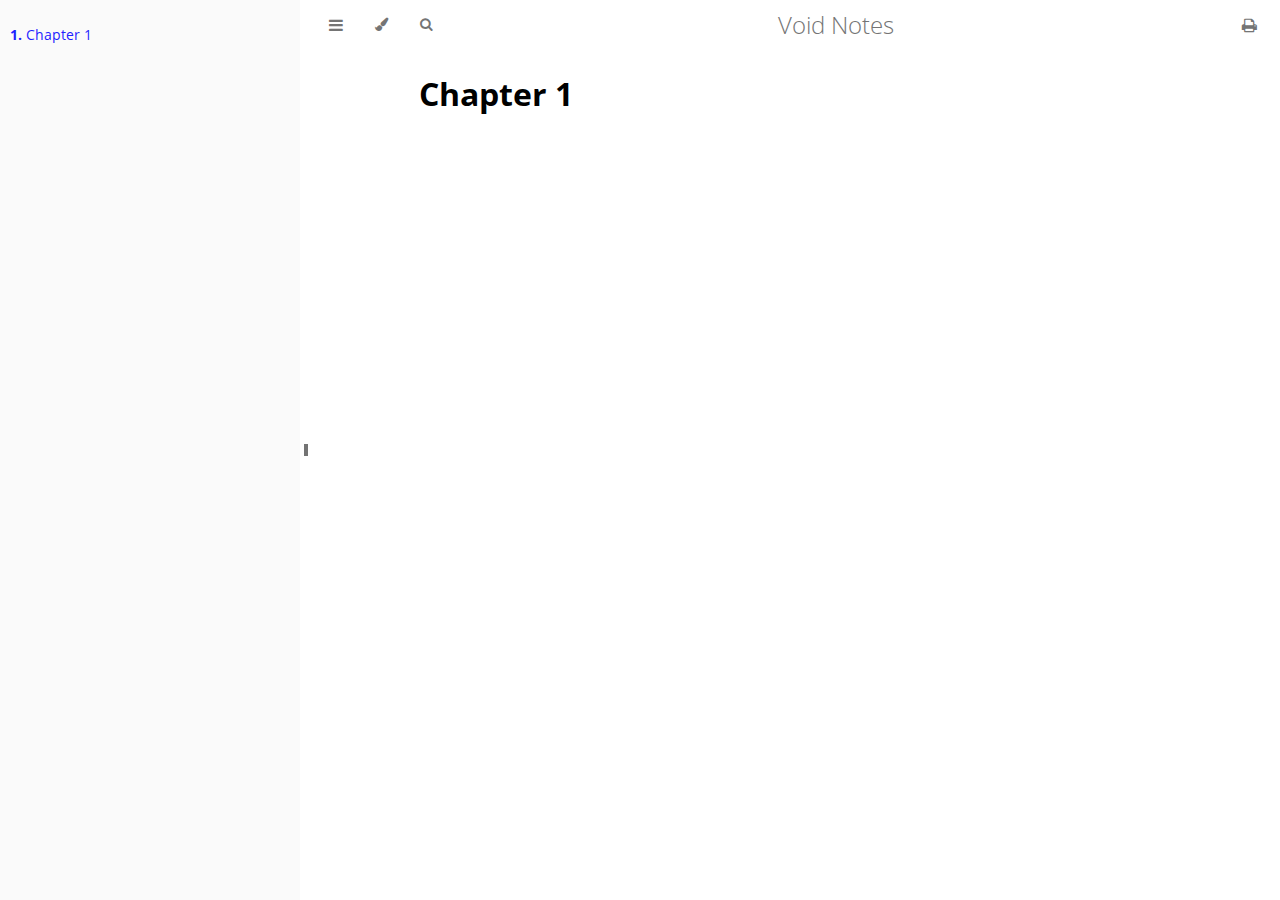
==== index.html @ 664effa6 "Deploying to gh-pages from @ voidpunk/notes@e7f5cf54bfcdfe027ddcad9583703aed7d7b9c8a 🚀" ====
<!DOCTYPE HTML>
<html lang="en" class="light sidebar-visible" dir="ltr">
    <head>
        <!-- Book generated using mdBook -->
        <meta charset="UTF-8">
        <title>Chapter 1 - Void Notes</title>


        <!-- Custom HTML head -->

        <meta name="description" content="">
        <meta name="viewport" content="width=device-width, initial-scale=1">
        <meta name="theme-color" content="#ffffff">

        <link rel="icon" href="favicon.svg">
        <link rel="shortcut icon" href="favicon.png">
        <link rel="stylesheet" href="css/variables.css">
        <link rel="stylesheet" href="css/general.css">
        <link rel="stylesheet" href="css/chrome.css">
        <link rel="stylesheet" href="css/print.css" media="print">

        <!-- Fonts -->
        <link rel="stylesheet" href="FontAwesome/css/font-awesome.css">
        <link rel="stylesheet" href="fonts/fonts.css">

        <!-- Highlight.js Stylesheets -->
        <link rel="stylesheet" id="highlight-css" href="highlight.css">
        <link rel="stylesheet" id="tomorrow-night-css" href="tomorrow-night.css">
        <link rel="stylesheet" id="ayu-highlight-css" href="ayu-highlight.css">

        <!-- Custom theme stylesheets -->


        <!-- Provide site root and default themes to javascript -->
        <script>
            const path_to_root = "";
            const default_light_theme = "light";
            const default_dark_theme = "navy";
        </script>
        <!-- Start loading toc.js asap -->
        <script src="toc.js"></script>
    </head>
    <body>
    <div id="body-container">
        <!-- Work around some values being stored in localStorage wrapped in quotes -->
        <script>
            try {
                let theme = localStorage.getItem('mdbook-theme');
                let sidebar = localStorage.getItem('mdbook-sidebar');

                if (theme.startsWith('"') && theme.endsWith('"')) {
                    localStorage.setItem('mdbook-theme', theme.slice(1, theme.length - 1));
                }

                if (sidebar.startsWith('"') && sidebar.endsWith('"')) {
                    localStorage.setItem('mdbook-sidebar', sidebar.slice(1, sidebar.length - 1));
                }
            } catch (e) { }
        </script>

        <!-- Set the theme before any content is loaded, prevents flash -->
        <script>
            const default_theme = window.matchMedia("(prefers-color-scheme: dark)").matches ? default_dark_theme : default_light_theme;
            let theme;
            try { theme = localStorage.getItem('mdbook-theme'); } catch(e) { }
            if (theme === null || theme === undefined) { theme = default_theme; }
            const html = document.documentElement;
            html.classList.remove('light')
            html.classList.add(theme);
            html.classList.add("js");
        </script>

        <input type="checkbox" id="sidebar-toggle-anchor" class="hidden">

        <!-- Hide / unhide sidebar before it is displayed -->
        <script>
            let sidebar = null;
            const sidebar_toggle = document.getElementById("sidebar-toggle-anchor");
            if (document.body.clientWidth >= 1080) {
                try { sidebar = localStorage.getItem('mdbook-sidebar'); } catch(e) { }
                sidebar = sidebar || 'visible';
            } else {
                sidebar = 'hidden';
            }
            sidebar_toggle.checked = sidebar === 'visible';
            html.classList.remove('sidebar-visible');
            html.classList.add("sidebar-" + sidebar);
        </script>

        <nav id="sidebar" class="sidebar" aria-label="Table of contents">
            <!-- populated by js -->
            <mdbook-sidebar-scrollbox class="sidebar-scrollbox"></mdbook-sidebar-scrollbox>
            <noscript>
                <iframe class="sidebar-iframe-outer" src="toc.html"></iframe>
            </noscript>
            <div id="sidebar-resize-handle" class="sidebar-resize-handle">
                <div class="sidebar-resize-indicator"></div>
            </div>
        </nav>

        <div id="page-wrapper" class="page-wrapper">

            <div class="page">
                <div id="menu-bar-hover-placeholder"></div>
                <div id="menu-bar" class="menu-bar sticky">
                    <div class="left-buttons">
                        <label id="sidebar-toggle" class="icon-button" for="sidebar-toggle-anchor" title="Toggle Table of Contents" aria-label="Toggle Table of Contents" aria-controls="sidebar">
                            <i class="fa fa-bars"></i>
                        </label>
                        <button id="theme-toggle" class="icon-button" type="button" title="Change theme" aria-label="Change theme" aria-haspopup="true" aria-expanded="false" aria-controls="theme-list">
                            <i class="fa fa-paint-brush"></i>
                        </button>
                        <ul id="theme-list" class="theme-popup" aria-label="Themes" role="menu">
                            <li role="none"><button role="menuitem" class="theme" id="default_theme">Auto</button></li>
                            <li role="none"><button role="menuitem" class="theme" id="light">Light</button></li>
                            <li role="none"><button role="menuitem" class="theme" id="rust">Rust</button></li>
                            <li role="none"><button role="menuitem" class="theme" id="coal">Coal</button></li>
                            <li role="none"><button role="menuitem" class="theme" id="navy">Navy</button></li>
                            <li role="none"><button role="menuitem" class="theme" id="ayu">Ayu</button></li>
                        </ul>
                        <button id="search-toggle" class="icon-button" type="button" title="Search. (Shortkey: s)" aria-label="Toggle Searchbar" aria-expanded="false" aria-keyshortcuts="S" aria-controls="searchbar">
                            <i class="fa fa-search"></i>
                        </button>
                    </div>

                    <h1 class="menu-title">Void Notes</h1>

                    <div class="right-buttons">
                        <a href="print.html" title="Print this book" aria-label="Print this book">
                            <i id="print-button" class="fa fa-print"></i>
                        </a>

                    </div>
                </div>

                <div id="search-wrapper" class="hidden">
                    <form id="searchbar-outer" class="searchbar-outer">
                        <input type="search" id="searchbar" name="searchbar" placeholder="Search this book ..." aria-controls="searchresults-outer" aria-describedby="searchresults-header">
                    </form>
                    <div id="searchresults-outer" class="searchresults-outer hidden">
                        <div id="searchresults-header" class="searchresults-header"></div>
                        <ul id="searchresults">
                        </ul>
                    </div>
                </div>

                <!-- Apply ARIA attributes after the sidebar and the sidebar toggle button are added to the DOM -->
                <script>
                    document.getElementById('sidebar-toggle').setAttribute('aria-expanded', sidebar === 'visible');
                    document.getElementById('sidebar').setAttribute('aria-hidden', sidebar !== 'visible');
                    Array.from(document.querySelectorAll('#sidebar a')).forEach(function(link) {
                        link.setAttribute('tabIndex', sidebar === 'visible' ? 0 : -1);
                    });
                </script>

                <div id="content" class="content">
                    <main>
                        <h1 id="chapter-1"><a class="header" href="#chapter-1">Chapter 1</a></h1>

                    </main>

                    <nav class="nav-wrapper" aria-label="Page navigation">
                        <!-- Mobile navigation buttons -->


                        <div style="clear: both"></div>
                    </nav>
                </div>
            </div>

            <nav class="nav-wide-wrapper" aria-label="Page navigation">

            </nav>

        </div>




        <script>
            window.playground_copyable = true;
        </script>


        <script src="elasticlunr.min.js"></script>
        <script src="mark.min.js"></script>
        <script src="searcher.js"></script>

        <script src="clipboard.min.js"></script>
        <script src="highlight.js"></script>
        <script src="book.js"></script>

        <!-- Custom JS scripts -->


    </div>
    </body>
</html>
---- css/variables.css ----
/* Globals */

:root {
    --sidebar-width: 300px;
    --sidebar-resize-indicator-width: 8px;
    --sidebar-resize-indicator-space: 2px;
    --page-padding: 15px;
    --content-max-width: 750px;
    --menu-bar-height: 50px;
    --mono-font: "Source Code Pro", Consolas, "Ubuntu Mono", Menlo, "DejaVu Sans Mono", monospace, monospace;
    --code-font-size: 0.875em; /* please adjust the ace font size accordingly in editor.js */
}

/* Themes */

.ayu {
    --bg: hsl(210, 25%, 8%);
    --fg: #c5c5c5;

    --sidebar-bg: #14191f;
    --sidebar-fg: #c8c9db;
    --sidebar-non-existant: #5c6773;
    --sidebar-active: #ffb454;
    --sidebar-spacer: #2d334f;

    --scrollbar: var(--sidebar-fg);

    --icons: #737480;
    --icons-hover: #b7b9cc;

    --links: #0096cf;

    --inline-code-color: #ffb454;

    --theme-popup-bg: #14191f;
    --theme-popup-border: #5c6773;
    --theme-hover: #191f26;

    --quote-bg: hsl(226, 15%, 17%);
    --quote-border: hsl(226, 15%, 22%);

    --warning-border: #ff8e00;

    --table-border-color: hsl(210, 25%, 13%);
    --table-header-bg: hsl(210, 25%, 28%);
    --table-alternate-bg: hsl(210, 25%, 11%);

    --searchbar-border-color: #848484;
    --searchbar-bg: #424242;
    --searchbar-fg: #fff;
    --searchbar-shadow-color: #d4c89f;
    --searchresults-header-fg: #666;
    --searchresults-border-color: #888;
    --searchresults-li-bg: #252932;
    --search-mark-bg: #e3b171;

    --color-scheme: dark;

    /* Same as `--icons` */
    --copy-button-filter: invert(45%) sepia(6%) saturate(621%) hue-rotate(198deg) brightness(99%) contrast(85%);
    /* Same as `--sidebar-active` */
    --copy-button-filter-hover: invert(68%) sepia(55%) saturate(531%) hue-rotate(341deg) brightness(104%) contrast(101%);

    --footnote-highlight: #2668a6;
}

.coal {
    --bg: hsl(200, 7%, 8%);
    --fg: #98a3ad;

    --sidebar-bg: #292c2f;
    --sidebar-fg: #a1adb8;
    --sidebar-non-existant: #505254;
    --sidebar-active: #3473ad;
    --sidebar-spacer: #393939;

    --scrollbar: var(--sidebar-fg);

    --icons: #43484d;
    --icons-hover: #b3c0cc;

    --links: #2b79a2;

    --inline-code-color: #c5c8c6;

    --theme-popup-bg: #141617;
    --theme-popup-border: #43484d;
    --theme-hover: #1f2124;

    --quote-bg: hsl(234, 21%, 18%);
    --quote-border: hsl(234, 21%, 23%);

    --warning-border: #ff8e00;

    --table-border-color: hsl(200, 7%, 13%);
    --table-header-bg: hsl(200, 7%, 28%);
    --table-alternate-bg: hsl(200, 7%, 11%);

    --searchbar-border-color: #aaa;
    --searchbar-bg: #b7b7b7;
    --searchbar-fg: #000;
    --searchbar-shadow-color: #aaa;
    --searchresults-header-fg: #666;
    --searchresults-border-color: #98a3ad;
    --searchresults-li-bg: #2b2b2f;
    --search-mark-bg: #355c7d;

    --color-scheme: dark;

    /* Same as `--icons` */
    --copy-button-filter: invert(26%) sepia(8%) saturate(575%) hue-rotate(169deg) brightness(87%) contrast(82%);
    /* Same as `--sidebar-active` */
    --copy-button-filter-hover: invert(36%) sepia(70%) saturate(503%) hue-rotate(167deg) brightness(98%) contrast(89%);

    --footnote-highlight: #4079ae;
}

.light, html:not(.js) {
    --bg: hsl(0, 0%, 100%);
    --fg: hsl(0, 0%, 0%);

    --sidebar-bg: #fafafa;
    --sidebar-fg: hsl(0, 0%, 0%);
    --sidebar-non-existant: #aaaaaa;
    --sidebar-active: #1f1fff;
    --sidebar-spacer: #f4f4f4;

    --scrollbar: #8F8F8F;

    --icons: #747474;
    --icons-hover: #000000;

    --links: #20609f;

    --inline-code-color: #301900;

    --theme-popup-bg: #fafafa;
    --theme-popup-border: #cccccc;
    --theme-hover: #e6e6e6;

    --quote-bg: hsl(197, 37%, 96%);
    --quote-border: hsl(197, 37%, 91%);

    --warning-border: #ff8e00;

    --table-border-color: hsl(0, 0%, 95%);
    --table-header-bg: hsl(0, 0%, 80%);
    --table-alternate-bg: hsl(0, 0%, 97%);

    --searchbar-border-color: #aaa;
    --searchbar-bg: #fafafa;
    --searchbar-fg: #000;
    --searchbar-shadow-color: #aaa;
    --searchresults-header-fg: #666;
    --searchresults-border-color: #888;
    --searchresults-li-bg: #e4f2fe;
    --search-mark-bg: #a2cff5;

    --color-scheme: light;

    /* Same as `--icons` */
    --copy-button-filter: invert(45.49%);
    /* Same as `--sidebar-active` */
    --copy-button-filter-hover: invert(14%) sepia(93%) saturate(4250%) hue-rotate(243deg) brightness(99%) contrast(130%);

    --footnote-highlight: #7e7eff;
}

.navy {
    --bg: hsl(226, 23%, 11%);
    --fg: #bcbdd0;

    --sidebar-bg: #282d3f;
    --sidebar-fg: #c8c9db;
    --sidebar-non-existant: #505274;
    --sidebar-active: #2b79a2;
    --sidebar-spacer: #2d334f;

    --scrollbar: var(--sidebar-fg);

    --icons: #737480;
    --icons-hover: #b7b9cc;

    --links: #2b79a2;

    --inline-code-color: #c5c8c6;

    --theme-popup-bg: #161923;
    --theme-popup-border: #737480;
    --theme-hover: #282e40;

    --quote-bg: hsl(226, 15%, 17%);
    --quote-border: hsl(226, 15%, 22%);

    --warning-border: #ff8e00;

    --table-border-color: hsl(226, 23%, 16%);
    --table-header-bg: hsl(226, 23%, 31%);
    --table-alternate-bg: hsl(226, 23%, 14%);

    --searchbar-border-color: #aaa;
    --searchbar-bg: #aeaec6;
    --searchbar-fg: #000;
    --searchbar-shadow-color: #aaa;
    --searchresults-header-fg: #5f5f71;
    --searchresults-border-color: #5c5c68;
    --searchresults-li-bg: #242430;
    --search-mark-bg: #a2cff5;

    --color-scheme: dark;

    /* Same as `--icons` */
    --copy-button-filter: invert(51%) sepia(10%) saturate(393%) hue-rotate(198deg) brightness(86%) contrast(87%);
    /* Same as `--sidebar-active` */
    --copy-button-filter-hover: invert(46%) sepia(20%) saturate(1537%) hue-rotate(156deg) brightness(85%) contrast(90%);

    --footnote-highlight: #4079ae;
}

.rust {
    --bg: hsl(60, 9%, 87%);
    --fg: #262625;

    --sidebar-bg: #3b2e2a;
    --sidebar-fg: #c8c9db;
    --sidebar-non-existant: #505254;
    --sidebar-active: #e69f67;
    --sidebar-spacer: #45373a;

    --scrollbar: var(--sidebar-fg);

    --icons: #737480;
    --icons-hover: #262625;

    --links: #2b79a2;

    --inline-code-color: #6e6b5e;

    --theme-popup-bg: #e1e1db;
    --theme-popup-border: #b38f6b;
    --theme-hover: #99908a;

    --quote-bg: hsl(60, 5%, 75%);
    --quote-border: hsl(60, 5%, 70%);

    --warning-border: #ff8e00;

    --table-border-color: hsl(60, 9%, 82%);
    --table-header-bg: #b3a497;
    --table-alternate-bg: hsl(60, 9%, 84%);

    --searchbar-border-color: #aaa;
    --searchbar-bg: #fafafa;
    --searchbar-fg: #000;
    --searchbar-shadow-color: #aaa;
    --searchresults-header-fg: #666;
    --searchresults-border-color: #888;
    --searchresults-li-bg: #dec2a2;
    --search-mark-bg: #e69f67;

    /* Same as `--icons` */
    --copy-button-filter: invert(51%) sepia(10%) saturate(393%) hue-rotate(198deg) brightness(86%) contrast(87%);
    /* Same as `--sidebar-active` */
    --copy-button-filter-hover: invert(77%) sepia(16%) saturate(1798%) hue-rotate(328deg) brightness(98%) contrast(83%);

    --footnote-highlight: #d3a17a;
}

@media (prefers-color-scheme: dark) {
    html:not(.js) {
        --bg: hsl(200, 7%, 8%);
        --fg: #98a3ad;

        --sidebar-bg: #292c2f;
        --sidebar-fg: #a1adb8;
        --sidebar-non-existant: #505254;
        --sidebar-active: #3473ad;
        --sidebar-spacer: #393939;

        --scrollbar: var(--sidebar-fg);

        --icons: #43484d;
        --icons-hover: #b3c0cc;

        --links: #2b79a2;

        --inline-code-color: #c5c8c6;

        --theme-popup-bg: #141617;
        --theme-popup-border: #43484d;
        --theme-hover: #1f2124;

        --quote-bg: hsl(234, 21%, 18%);
        --quote-border: hsl(234, 21%, 23%);

        --warning-border: #ff8e00;

        --table-border-color: hsl(200, 7%, 13%);
        --table-header-bg: hsl(200, 7%, 28%);
        --table-alternate-bg: hsl(200, 7%, 11%);

        --searchbar-border-color: #aaa;
        --searchbar-bg: #b7b7b7;
        --searchbar-fg: #000;
        --searchbar-shadow-color: #aaa;
        --searchresults-header-fg: #666;
        --searchresults-border-color: #98a3ad;
        --searchresults-li-bg: #2b2b2f;
        --search-mark-bg: #355c7d;

        --color-scheme: dark;

        /* Same as `--icons` */
        --copy-button-filter: invert(26%) sepia(8%) saturate(575%) hue-rotate(169deg) brightness(87%) contrast(82%);
        /* Same as `--sidebar-active` */
        --copy-button-filter-hover: invert(36%) sepia(70%) saturate(503%) hue-rotate(167deg) brightness(98%) contrast(89%);
    }
}
---- css/general.css ----
/* Base styles and content styles */

:root {
    /* Browser default font-size is 16px, this way 1 rem = 10px */
    font-size: 62.5%;
    color-scheme: var(--color-scheme);
}

html {
    font-family: "Open Sans", sans-serif;
    color: var(--fg);
    background-color: var(--bg);
    text-size-adjust: none;
    -webkit-text-size-adjust: none;
}

body {
    margin: 0;
    font-size: 1.6rem;
    overflow-x: hidden;
}

code {
    font-family: var(--mono-font) !important;
    font-size: var(--code-font-size);
    direction: ltr !important;
}

/* make long words/inline code not x overflow */
main {
    overflow-wrap: break-word;
}

/* make wide tables scroll if they overflow */
.table-wrapper {
    overflow-x: auto;
}

/* Don't change font size in headers. */
h1 code, h2 code, h3 code, h4 code, h5 code, h6 code {
    font-size: unset;
}

.left { float: left; }
.right { float: right; }
.boring { opacity: 0.6; }
.hide-boring .boring { display: none; }
.hidden { display: none !important; }

h2, h3 { margin-block-start: 2.5em; }
h4, h5 { margin-block-start: 2em; }

.header + .header h3,
.header + .header h4,
.header + .header h5 {
    margin-block-start: 1em;
}

h1:target::before,
h2:target::before,
h3:target::before,
h4:target::before,
h5:target::before,
h6:target::before {
    display: inline-block;
    content: "»";
    margin-inline-start: -30px;
    width: 30px;
}

/* This is broken on Safari as of version 14, but is fixed
   in Safari Technology Preview 117 which I think will be Safari 14.2.
   https://bugs.webkit.org/show_bug.cgi?id=218076
*/
:target {
    /* Safari does not support logical properties */
    scroll-margin-top: calc(var(--menu-bar-height) + 0.5em);
}

.page {
    outline: 0;
    padding: 0 var(--page-padding);
    margin-block-start: calc(0px - var(--menu-bar-height)); /* Compensate for the #menu-bar-hover-placeholder */
}
.page-wrapper {
    box-sizing: border-box;
    background-color: var(--bg);
}
.no-js .page-wrapper,
.js:not(.sidebar-resizing) .page-wrapper {
    transition: margin-left 0.3s ease, transform 0.3s ease; /* Animation: slide away */
}
[dir=rtl] .js:not(.sidebar-resizing) .page-wrapper {
    transition: margin-right 0.3s ease, transform 0.3s ease; /* Animation: slide away */
}

.content {
    overflow-y: auto;
    padding: 0 5px 50px 5px;
}
.content main {
    margin-inline-start: auto;
    margin-inline-end: auto;
    max-width: var(--content-max-width);
}
.content p { line-height: 1.45em; }
.content ol { line-height: 1.45em; }
.content ul { line-height: 1.45em; }
.content a { text-decoration: none; }
.content a:hover { text-decoration: underline; }
.content img, .content video { max-width: 100%; }
.content .header:link,
.content .header:visited {
    color: var(--fg);
}
.content .header:link,
.content .header:visited:hover {
    text-decoration: none;
}

table {
    margin: 0 auto;
    border-collapse: collapse;
}
table td {
    padding: 3px 20px;
    border: 1px var(--table-border-color) solid;
}
table thead {
    background: var(--table-header-bg);
}
table thead td {
    font-weight: 700;
    border: none;
}
table thead th {
    padding: 3px 20px;
}
table thead tr {
    border: 1px var(--table-header-bg) solid;
}
/* Alternate background colors for rows */
table tbody tr:nth-child(2n) {
    background: var(--table-alternate-bg);
}


blockquote {
    margin: 20px 0;
    padding: 0 20px;
    color: var(--fg);
    background-color: var(--quote-bg);
    border-block-start: .1em solid var(--quote-border);
    border-block-end: .1em solid var(--quote-border);
}

.warning {
    margin: 20px;
    padding: 0 20px;
    border-inline-start: 2px solid var(--warning-border);
}

.warning:before {
    position: absolute;
    width: 3rem;
    height: 3rem;
    margin-inline-start: calc(-1.5rem - 21px);
    content: "ⓘ";
    text-align: center;
    background-color: var(--bg);
    color: var(--warning-border);
    font-weight: bold;
    font-size: 2rem;
}

blockquote .warning:before {
    background-color: var(--quote-bg);
}

kbd {
    background-color: var(--table-border-color);
    border-radius: 4px;
    border: solid 1px var(--theme-popup-border);
    box-shadow: inset 0 -1px 0 var(--theme-hover);
    display: inline-block;
    font-size: var(--code-font-size);
    font-family: var(--mono-font);
    line-height: 10px;
    padding: 4px 5px;
    vertical-align: middle;
}

sup {
    /* Set the line-height for superscript and footnote references so that there
       isn't an awkward space appearing above lines that contain the footnote.

       See https://github.com/rust-lang/mdBook/pull/2443#discussion_r1813773583
       for an explanation.
    */
    line-height: 0;
}

.footnote-definition {
    font-size: 0.9em;
}
/* The default spacing for a list is a little too large. */
.footnote-definition ul,
.footnote-definition ol {
    padding-left: 20px;
}
.footnote-definition > li {
    /* Required to position the ::before target */
    position: relative;
}
.footnote-definition > li:target {
    scroll-margin-top: 50vh;
}
.footnote-reference:target {
    scroll-margin-top: 50vh;
}
/* Draws a border around the footnote (including the marker) when it is selected.
   TODO: If there are multiple linkbacks, highlight which one you just came
   from so you know which one to click.
*/
.footnote-definition > li:target::before {
    border: 2px solid var(--footnote-highlight);
    border-radius: 6px;
    position: absolute;
    top: -8px;
    right: -8px;
    bottom: -8px;
    left: -32px;
    pointer-events: none;
    content: "";
}
/* Pulses the footnote reference so you can quickly see where you left off reading.
   This could use some improvement.
*/
@media not (prefers-reduced-motion) {
    .footnote-reference:target  {
        animation: fn-highlight 0.8s;
        border-radius: 2px;
    }

    @keyframes fn-highlight {
        from {
            background-color: var(--footnote-highlight);
        }
    }
}

.tooltiptext {
    position: absolute;
    visibility: hidden;
    color: #fff;
    background-color: #333;
    transform: translateX(-50%); /* Center by moving tooltip 50% of its width left */
    left: -8px; /* Half of the width of the icon */
    top: -35px;
    font-size: 0.8em;
    text-align: center;
    border-radius: 6px;
    padding: 5px 8px;
    margin: 5px;
    z-index: 1000;
}
.tooltipped .tooltiptext {
    visibility: visible;
}

.chapter li.part-title {
    color: var(--sidebar-fg);
    margin: 5px 0px;
    font-weight: bold;
}

.result-no-output {
    font-style: italic;
}
---- css/chrome.css ----
/* CSS for UI elements (a.k.a. chrome) */

html {
    scrollbar-color: var(--scrollbar) var(--bg);
}
#searchresults a,
.content a:link,
a:visited,
a > .hljs {
    color: var(--links);
}

/*
    body-container is necessary because mobile browsers don't seem to like
    overflow-x on the body tag when there is a <meta name="viewport"> tag.
*/
#body-container {
    /*
        This is used when the sidebar pushes the body content off the side of
        the screen on small screens. Without it, dragging on mobile Safari
        will want to reposition the viewport in a weird way.
    */
    overflow-x: clip;
}

/* Menu Bar */

#menu-bar,
#menu-bar-hover-placeholder {
    z-index: 101;
    margin: auto calc(0px - var(--page-padding));
}
#menu-bar {
    position: relative;
    display: flex;
    flex-wrap: wrap;
    background-color: var(--bg);
    border-block-end-color: var(--bg);
    border-block-end-width: 1px;
    border-block-end-style: solid;
}
#menu-bar.sticky,
#menu-bar-hover-placeholder:hover + #menu-bar,
#menu-bar:hover,
html.sidebar-visible #menu-bar {
    position: -webkit-sticky;
    position: sticky;
    top: 0 !important;
}
#menu-bar-hover-placeholder {
    position: sticky;
    position: -webkit-sticky;
    top: 0;
    height: var(--menu-bar-height);
}
#menu-bar.bordered {
    border-block-end-color: var(--table-border-color);
}
#menu-bar i, #menu-bar .icon-button {
    position: relative;
    padding: 0 8px;
    z-index: 10;
    line-height: var(--menu-bar-height);
    cursor: pointer;
    transition: color 0.5s;
}
@media only screen and (max-width: 420px) {
    #menu-bar i, #menu-bar .icon-button {
        padding: 0 5px;
    }
}

.icon-button {
    border: none;
    background: none;
    padding: 0;
    color: inherit;
}
.icon-button i {
    margin: 0;
}

.right-buttons {
    margin: 0 15px;
}
.right-buttons a {
    text-decoration: none;
}

.left-buttons {
    display: flex;
    margin: 0 5px;
}
html:not(.js) .left-buttons button {
    display: none;
}

.menu-title {
    display: inline-block;
    font-weight: 200;
    font-size: 2.4rem;
    line-height: var(--menu-bar-height);
    text-align: center;
    margin: 0;
    flex: 1;
    white-space: nowrap;
    overflow: hidden;
    text-overflow: ellipsis;
}
.menu-title {
    cursor: pointer;
}

.menu-bar,
.menu-bar:visited,
.nav-chapters,
.nav-chapters:visited,
.mobile-nav-chapters,
.mobile-nav-chapters:visited,
.menu-bar .icon-button,
.menu-bar a i {
    color: var(--icons);
}

.menu-bar i:hover,
.menu-bar .icon-button:hover,
.nav-chapters:hover,
.mobile-nav-chapters i:hover {
    color: var(--icons-hover);
}

/* Nav Icons */

.nav-chapters {
    font-size: 2.5em;
    text-align: center;
    text-decoration: none;

    position: fixed;
    top: 0;
    bottom: 0;
    margin: 0;
    max-width: 150px;
    min-width: 90px;

    display: flex;
    justify-content: center;
    align-content: center;
    flex-direction: column;

    transition: color 0.5s, background-color 0.5s;
}

.nav-chapters:hover {
    text-decoration: none;
    background-color: var(--theme-hover);
    transition: background-color 0.15s, color 0.15s;
}

.nav-wrapper {
    margin-block-start: 50px;
    display: none;
}

.mobile-nav-chapters {
    font-size: 2.5em;
    text-align: center;
    text-decoration: none;
    width: 90px;
    border-radius: 5px;
    background-color: var(--sidebar-bg);
}

/* Only Firefox supports flow-relative values */
.previous { float: left; }
[dir=rtl] .previous { float: right; }

/* Only Firefox supports flow-relative values */
.next {
    float: right;
    right: var(--page-padding);
}
[dir=rtl] .next {
    float: left;
    right: unset;
    left: var(--page-padding);
}

/* Use the correct buttons for RTL layouts*/
[dir=rtl] .previous i.fa-angle-left:before {content:"\f105";}
[dir=rtl] .next i.fa-angle-right:before { content:"\f104"; }

@media only screen and (max-width: 1080px) {
    .nav-wide-wrapper { display: none; }
    .nav-wrapper { display: block; }
}

/* sidebar-visible */
@media only screen and (max-width: 1380px) {
    #sidebar-toggle-anchor:checked ~ .page-wrapper .nav-wide-wrapper { display: none; }
    #sidebar-toggle-anchor:checked ~ .page-wrapper .nav-wrapper { display: block; }
}

/* Inline code */

:not(pre) > .hljs {
    display: inline;
    padding: 0.1em 0.3em;
    border-radius: 3px;
}

:not(pre):not(a) > .hljs {
    color: var(--inline-code-color);
    overflow-x: initial;
}

a:hover > .hljs {
    text-decoration: underline;
}

pre {
    position: relative;
}
pre > .buttons {
    position: absolute;
    z-index: 100;
    right: 0px;
    top: 2px;
    margin: 0px;
    padding: 2px 0px;

    color: var(--sidebar-fg);
    cursor: pointer;
    visibility: hidden;
    opacity: 0;
    transition: visibility 0.1s linear, opacity 0.1s linear;
}
pre:hover > .buttons {
    visibility: visible;
    opacity: 1
}
pre > .buttons :hover {
    color: var(--sidebar-active);
    border-color: var(--icons-hover);
    background-color: var(--theme-hover);
}
pre > .buttons i {
    margin-inline-start: 8px;
}
pre > .buttons button {
    cursor: inherit;
    margin: 0px 5px;
    padding: 4px 4px 3px 5px;
    font-size: 23px;

    border-style: solid;
    border-width: 1px;
    border-radius: 4px;
    border-color: var(--icons);
    background-color: var(--theme-popup-bg);
    transition: 100ms;
    transition-property: color,border-color,background-color;
    color: var(--icons);
}

pre > .buttons button.clip-button {
    padding: 2px 4px 0px 6px;
}
pre > .buttons button.clip-button::before {
    /* clipboard image from octicons (https://github.com/primer/octicons/tree/v2.0.0) MIT license
     */
    content: url('data:image/svg+xml,<svg width="21" height="20" viewBox="0 0 24 25" \
xmlns="http://www.w3.org/2000/svg" aria-label="Copy to clipboard">\
<path d="M18 20h2v3c0 1-1 2-2 2H2c-.998 0-2-1-2-2V5c0-.911.755-1.667 1.667-1.667h5A3.323 3.323 0 \
0110 0a3.323 3.323 0 013.333 3.333h5C19.245 3.333 20 4.09 20 5v8.333h-2V9H2v14h16v-3zM3 \
7h14c0-.911-.793-1.667-1.75-1.667H13.5c-.957 0-1.75-.755-1.75-1.666C11.75 2.755 10.957 2 10 \
2s-1.75.755-1.75 1.667c0 .911-.793 1.666-1.75 1.666H4.75C3.793 5.333 3 6.09 3 7z"/>\
<path d="M4 19h6v2H4zM12 11H4v2h8zM4 17h4v-2H4zM15 15v-3l-4.5 4.5L15 21v-3l8.027-.032L23 15z"/>\
</svg>');
    filter: var(--copy-button-filter);
}
pre > .buttons button.clip-button:hover::before {
    filter: var(--copy-button-filter-hover);
}

@media (pointer: coarse) {
    pre > .buttons button {
        /* On mobile, make it easier to tap buttons. */
        padding: 0.3rem 1rem;
    }

    .sidebar-resize-indicator {
        /* Hide resize indicator on devices with limited accuracy */
        display: none;
    }
}
pre > code {
    display: block;
    padding: 1rem;
}

/* FIXME: ACE editors overlap their buttons because ACE does absolute
   positioning within the code block which breaks padding. The only solution I
   can think of is to move the padding to the outer pre tag (or insert a div
   wrapper), but that would require fixing a whole bunch of CSS rules.
*/
.hljs.ace_editor {
  padding: 0rem 0rem;
}

pre > .result {
    margin-block-start: 10px;
}

/* Search */

#searchresults a {
    text-decoration: none;
}

mark {
    border-radius: 2px;
    padding-block-start: 0;
    padding-block-end: 1px;
    padding-inline-start: 3px;
    padding-inline-end: 3px;
    margin-block-start: 0;
    margin-block-end: -1px;
    margin-inline-start: -3px;
    margin-inline-end: -3px;
    background-color: var(--search-mark-bg);
    transition: background-color 300ms linear;
    cursor: pointer;
}

mark.fade-out {
    background-color: rgba(0,0,0,0) !important;
    cursor: auto;
}

.searchbar-outer {
    margin-inline-start: auto;
    margin-inline-end: auto;
    max-width: var(--content-max-width);
}

#searchbar {
    width: 100%;
    margin-block-start: 5px;
    margin-block-end: 0;
    margin-inline-start: auto;
    margin-inline-end: auto;
    padding: 10px 16px;
    transition: box-shadow 300ms ease-in-out;
    border: 1px solid var(--searchbar-border-color);
    border-radius: 3px;
    background-color: var(--searchbar-bg);
    color: var(--searchbar-fg);
}
#searchbar:focus,
#searchbar.active {
    box-shadow: 0 0 3px var(--searchbar-shadow-color);
}

.searchresults-header {
    font-weight: bold;
    font-size: 1em;
    padding-block-start: 18px;
    padding-block-end: 0;
    padding-inline-start: 5px;
    padding-inline-end: 0;
    color: var(--searchresults-header-fg);
}

.searchresults-outer {
    margin-inline-start: auto;
    margin-inline-end: auto;
    max-width: var(--content-max-width);
    border-block-end: 1px dashed var(--searchresults-border-color);
}

ul#searchresults {
    list-style: none;
    padding-inline-start: 20px;
}
ul#searchresults li {
    margin: 10px 0px;
    padding: 2px;
    border-radius: 2px;
}
ul#searchresults li.focus {
    background-color: var(--searchresults-li-bg);
}
ul#searchresults span.teaser {
    display: block;
    clear: both;
    margin-block-start: 5px;
    margin-block-end: 0;
    margin-inline-start: 20px;
    margin-inline-end: 0;
    font-size: 0.8em;
}
ul#searchresults span.teaser em {
    font-weight: bold;
    font-style: normal;
}

/* Sidebar */

.sidebar {
    position: fixed;
    left: 0;
    top: 0;
    bottom: 0;
    width: var(--sidebar-width);
    font-size: 0.875em;
    box-sizing: border-box;
    -webkit-overflow-scrolling: touch;
    overscroll-behavior-y: contain;
    background-color: var(--sidebar-bg);
    color: var(--sidebar-fg);
}
.sidebar-iframe-inner {
    --padding: 10px;

    background-color: var(--sidebar-bg);
    padding: var(--padding);
    margin: 0;
    font-size: 1.4rem;
    color: var(--sidebar-fg);
    min-height: calc(100vh - var(--padding) * 2);
}
.sidebar-iframe-outer {
    border: none;
    height: 100%;
    position: absolute;
    top: 0;
    bottom: 0;
    left: 0;
    right: 0;
}
[dir=rtl] .sidebar { left: unset; right: 0; }
.sidebar-resizing {
    -moz-user-select: none;
    -webkit-user-select: none;
    -ms-user-select: none;
    user-select: none;
}
html:not(.sidebar-resizing) .sidebar {
    transition: transform 0.3s; /* Animation: slide away */
}
.sidebar code {
    line-height: 2em;
}
.sidebar .sidebar-scrollbox {
    overflow-y: auto;
    position: absolute;
    top: 0;
    bottom: 0;
    left: 0;
    right: 0;
    padding: 10px 10px;
}
.sidebar .sidebar-resize-handle {
    position: absolute;
    cursor: col-resize;
    width: 0;
    right: calc(var(--sidebar-resize-indicator-width) * -1);
    top: 0;
    bottom: 0;
    display: flex;
    align-items: center;
}

.sidebar-resize-handle .sidebar-resize-indicator {
    width: 100%;
    height: 12px;
    background-color: var(--icons);
    margin-inline-start: var(--sidebar-resize-indicator-space);
}

[dir=rtl] .sidebar .sidebar-resize-handle {
    left: calc(var(--sidebar-resize-indicator-width) * -1);
    right: unset;
}
.js .sidebar .sidebar-resize-handle {
    cursor: col-resize;
    width: calc(var(--sidebar-resize-indicator-width) - var(--sidebar-resize-indicator-space));
}
/* sidebar-hidden */
#sidebar-toggle-anchor:not(:checked) ~ .sidebar {
    transform: translateX(calc(0px - var(--sidebar-width) - var(--sidebar-resize-indicator-width)));
    z-index: -1;
}
[dir=rtl] #sidebar-toggle-anchor:not(:checked) ~ .sidebar {
    transform: translateX(calc(var(--sidebar-width) + var(--sidebar-resize-indicator-width)));
}
.sidebar::-webkit-scrollbar {
    background: var(--sidebar-bg);
}
.sidebar::-webkit-scrollbar-thumb {
    background: var(--scrollbar);
}

/* sidebar-visible */
#sidebar-toggle-anchor:checked ~ .page-wrapper {
    transform: translateX(calc(var(--sidebar-width) + var(--sidebar-resize-indicator-width)));
}
[dir=rtl] #sidebar-toggle-anchor:checked ~ .page-wrapper {
    transform: translateX(calc(0px - var(--sidebar-width) - var(--sidebar-resize-indicator-width)));
}
@media only screen and (min-width: 620px) {
    #sidebar-toggle-anchor:checked ~ .page-wrapper {
        transform: none;
        margin-inline-start: calc(var(--sidebar-width) + var(--sidebar-resize-indicator-width));
    }
    [dir=rtl] #sidebar-toggle-anchor:checked ~ .page-wrapper {
        transform: none;
    }
}

.chapter {
    list-style: none outside none;
    padding-inline-start: 0;
    line-height: 2.2em;
}

.chapter ol {
    width: 100%;
}

.chapter li {
    display: flex;
    color: var(--sidebar-non-existant);
}
.chapter li a {
    display: block;
    padding: 0;
    text-decoration: none;
    color: var(--sidebar-fg);
}

.chapter li a:hover {
    color: var(--sidebar-active);
}

.chapter li a.active {
    color: var(--sidebar-active);
}

.chapter li > a.toggle {
    cursor: pointer;
    display: block;
    margin-inline-start: auto;
    padding: 0 10px;
    user-select: none;
    opacity: 0.68;
}

.chapter li > a.toggle div {
    transition: transform 0.5s;
}

/* collapse the section */
.chapter li:not(.expanded) + li > ol {
    display: none;
}

.chapter li.chapter-item {
    line-height: 1.5em;
    margin-block-start: 0.6em;
}

.chapter li.expanded > a.toggle div {
    transform: rotate(90deg);
}

.spacer {
    width: 100%;
    height: 3px;
    margin: 5px 0px;
}
.chapter .spacer {
    background-color: var(--sidebar-spacer);
}

@media (-moz-touch-enabled: 1), (pointer: coarse) {
    .chapter li a { padding: 5px 0; }
    .spacer { margin: 10px 0; }
}

.section {
    list-style: none outside none;
    padding-inline-start: 20px;
    line-height: 1.9em;
}

/* Theme Menu Popup */

.theme-popup {
    position: absolute;
    left: 10px;
    top: var(--menu-bar-height);
    z-index: 1000;
    border-radius: 4px;
    font-size: 0.7em;
    color: var(--fg);
    background: var(--theme-popup-bg);
    border: 1px solid var(--theme-popup-border);
    margin: 0;
    padding: 0;
    list-style: none;
    display: none;
    /* Don't let the children's background extend past the rounded corners. */
    overflow: hidden;
}
[dir=rtl] .theme-popup { left: unset;  right: 10px; }
.theme-popup .default {
    color: var(--icons);
}
.theme-popup .theme {
    width: 100%;
    border: 0;
    margin: 0;
    padding: 2px 20px;
    line-height: 25px;
    white-space: nowrap;
    text-align: start;
    cursor: pointer;
    color: inherit;
    background: inherit;
    font-size: inherit;
}
.theme-popup .theme:hover {
    background-color: var(--theme-hover);
}

.theme-selected::before {
    display: inline-block;
    content: "✓";
    margin-inline-start: -14px;
    width: 14px;
}
---- css/print.css ----
#sidebar,
#menu-bar,
.nav-chapters,
.mobile-nav-chapters {
    display: none;
}

#page-wrapper.page-wrapper {
    transform: none !important;
    margin-inline-start: 0px;
    overflow-y: initial;
}

#content {
    max-width: none;
    margin: 0;
    padding: 0;
}

.page {
    overflow-y: initial;
}

code {
    direction: ltr !important;
}

pre > .buttons {
    z-index: 2;
}

a, a:visited, a:active, a:hover {
    color: #4183c4;
    text-decoration: none;
}

h1, h2, h3, h4, h5, h6 {
    page-break-inside: avoid;
    page-break-after: avoid;
}

pre, code {
    page-break-inside: avoid;
    white-space: pre-wrap;
}

.fa {
    display: none !important;
}
---- fonts/fonts.css ----
/* Open Sans is licensed under the Apache License, Version 2.0. See http://www.apache.org/licenses/LICENSE-2.0 */
/* Source Code Pro is under the Open Font License. See https://scripts.sil.org/cms/scripts/page.php?site_id=nrsi&id=OFL */

/* open-sans-300 - latin_vietnamese_latin-ext_greek-ext_greek_cyrillic-ext_cyrillic */
@font-face {
  font-family: 'Open Sans';
  font-style: normal;
  font-weight: 300;
  src: local('Open Sans Light'), local('OpenSans-Light'),
       url('../fonts/open-sans-v17-all-charsets-300.woff2') format('woff2');
}

/* open-sans-300italic - latin_vietnamese_latin-ext_greek-ext_greek_cyrillic-ext_cyrillic */
@font-face {
  font-family: 'Open Sans';
  font-style: italic;
  font-weight: 300;
  src: local('Open Sans Light Italic'), local('OpenSans-LightItalic'),
       url('../fonts/open-sans-v17-all-charsets-300italic.woff2') format('woff2');
}

/* open-sans-regular - latin_vietnamese_latin-ext_greek-ext_greek_cyrillic-ext_cyrillic */
@font-face {
  font-family: 'Open Sans';
  font-style: normal;
  font-weight: 400;
  src: local('Open Sans Regular'), local('OpenSans-Regular'),
       url('../fonts/open-sans-v17-all-charsets-regular.woff2') format('woff2');
}

/* open-sans-italic - latin_vietnamese_latin-ext_greek-ext_greek_cyrillic-ext_cyrillic */
@font-face {
  font-family: 'Open Sans';
  font-style: italic;
  font-weight: 400;
  src: local('Open Sans Italic'), local('OpenSans-Italic'),
       url('../fonts/open-sans-v17-all-charsets-italic.woff2') format('woff2');
}

/* open-sans-600 - latin_vietnamese_latin-ext_greek-ext_greek_cyrillic-ext_cyrillic */
@font-face {
  font-family: 'Open Sans';
  font-style: normal;
  font-weight: 600;
  src: local('Open Sans SemiBold'), local('OpenSans-SemiBold'),
       url('../fonts/open-sans-v17-all-charsets-600.woff2') format('woff2');
}

/* open-sans-600italic - latin_vietnamese_latin-ext_greek-ext_greek_cyrillic-ext_cyrillic */
@font-face {
  font-family: 'Open Sans';
  font-style: italic;
  font-weight: 600;
  src: local('Open Sans SemiBold Italic'), local('OpenSans-SemiBoldItalic'),
       url('../fonts/open-sans-v17-all-charsets-600italic.woff2') format('woff2');
}

/* open-sans-700 - latin_vietnamese_latin-ext_greek-ext_greek_cyrillic-ext_cyrillic */
@font-face {
  font-family: 'Open Sans';
  font-style: normal;
  font-weight: 700;
  src: local('Open Sans Bold'), local('OpenSans-Bold'),
       url('../fonts/open-sans-v17-all-charsets-700.woff2') format('woff2');
}

/* open-sans-700italic - latin_vietnamese_latin-ext_greek-ext_greek_cyrillic-ext_cyrillic */
@font-face {
  font-family: 'Open Sans';
  font-style: italic;
  font-weight: 700;
  src: local('Open Sans Bold Italic'), local('OpenSans-BoldItalic'),
       url('../fonts/open-sans-v17-all-charsets-700italic.woff2') format('woff2');
}

/* open-sans-800 - latin_vietnamese_latin-ext_greek-ext_greek_cyrillic-ext_cyrillic */
@font-face {
  font-family: 'Open Sans';
  font-style: normal;
  font-weight: 800;
  src: local('Open Sans ExtraBold'), local('OpenSans-ExtraBold'),
       url('../fonts/open-sans-v17-all-charsets-800.woff2') format('woff2');
}

/* open-sans-800italic - latin_vietnamese_latin-ext_greek-ext_greek_cyrillic-ext_cyrillic */
@font-face {
  font-family: 'Open Sans';
  font-style: italic;
  font-weight: 800;
  src: local('Open Sans ExtraBold Italic'), local('OpenSans-ExtraBoldItalic'),
       url('../fonts/open-sans-v17-all-charsets-800italic.woff2') format('woff2');
}

/* source-code-pro-500 - latin_vietnamese_latin-ext_greek_cyrillic-ext_cyrillic */
@font-face {
  font-family: 'Source Code Pro';
  font-style: normal;
  font-weight: 500;
  src: url('../fonts/source-code-pro-v11-all-charsets-500.woff2') format('woff2');
}
---- highlight.css ----
/*
 * An increased contrast highlighting scheme loosely based on the
 * "Base16 Atelier Dune Light" theme by Bram de Haan
 * (http://atelierbram.github.io/syntax-highlighting/atelier-schemes/dune)
 * Original Base16 color scheme by Chris Kempson
 * (https://github.com/chriskempson/base16)
 */

/* Comment */
.hljs-comment,
.hljs-quote {
  color: #575757;
}

/* Red */
.hljs-variable,
.hljs-template-variable,
.hljs-attribute,
.hljs-attr,
.hljs-tag,
.hljs-name,
.hljs-regexp,
.hljs-link,
.hljs-name,
.hljs-selector-id,
.hljs-selector-class {
  color: #d70025;
}

/* Orange */
.hljs-number,
.hljs-meta,
.hljs-built_in,
.hljs-builtin-name,
.hljs-literal,
.hljs-type,
.hljs-params {
  color: #b21e00;
}

/* Green */
.hljs-string,
.hljs-symbol,
.hljs-bullet {
  color: #008200;
}

/* Blue */
.hljs-title,
.hljs-section {
  color: #0030f2;
}

/* Purple */
.hljs-keyword,
.hljs-selector-tag {
  color: #9d00ec;
}

.hljs {
  display: block;
  overflow-x: auto;
  background: #f6f7f6;
  color: #000;
}

.hljs-emphasis {
  font-style: italic;
}

.hljs-strong {
  font-weight: bold;
}

.hljs-addition {
  color: #22863a;
  background-color: #f0fff4;
}

.hljs-deletion {
  color: #b31d28;
  background-color: #ffeef0;
}
---- tomorrow-night.css ----
/* Tomorrow Night Theme */
/* https://github.com/jmblog/color-themes-for-highlightjs */
/* Original theme - https://github.com/chriskempson/tomorrow-theme */
/* https://github.com/jmblog/color-themes-for-highlightjs */

/* Tomorrow Comment */
.hljs-comment {
  color: #969896;
}

/* Tomorrow Red */
.hljs-variable,
.hljs-attribute,
.hljs-attr,
.hljs-tag,
.hljs-regexp,
.ruby .hljs-constant,
.xml .hljs-tag .hljs-title,
.xml .hljs-pi,
.xml .hljs-doctype,
.html .hljs-doctype,
.css .hljs-id,
.css .hljs-class,
.css .hljs-pseudo {
  color: #cc6666;
}

/* Tomorrow Orange */
.hljs-number,
.hljs-preprocessor,
.hljs-pragma,
.hljs-built_in,
.hljs-literal,
.hljs-params,
.hljs-constant {
  color: #de935f;
}

/* Tomorrow Yellow */
.ruby .hljs-class .hljs-title,
.css .hljs-rule .hljs-attribute {
  color: #f0c674;
}

/* Tomorrow Green */
.hljs-string,
.hljs-value,
.hljs-inheritance,
.hljs-header,
.hljs-name,
.ruby .hljs-symbol,
.xml .hljs-cdata {
  color: #b5bd68;
}

/* Tomorrow Aqua */
.hljs-title,
.hljs-section,
.css .hljs-hexcolor {
  color: #8abeb7;
}

/* Tomorrow Blue */
.hljs-function,
.python .hljs-decorator,
.python .hljs-title,
.ruby .hljs-function .hljs-title,
.ruby .hljs-title .hljs-keyword,
.perl .hljs-sub,
.javascript .hljs-title,
.coffeescript .hljs-title {
  color: #81a2be;
}

/* Tomorrow Purple */
.hljs-keyword,
.javascript .hljs-function {
  color: #b294bb;
}

.hljs {
  display: block;
  overflow-x: auto;
  background: #1d1f21;
  color: #c5c8c6;
}

.coffeescript .javascript,
.javascript .xml,
.tex .hljs-formula,
.xml .javascript,
.xml .vbscript,
.xml .css,
.xml .hljs-cdata {
  opacity: 0.5;
}

.hljs-addition {
  color: #718c00;
}

.hljs-deletion {
  color: #c82829;
}
---- ayu-highlight.css ----
/*
Based off of the Ayu theme
Original by Dempfi (https://github.com/dempfi/ayu)
*/

.hljs {
  display: block;
  overflow-x: auto;
  background: #191f26;
  color: #e6e1cf;
}

.hljs-comment,
.hljs-quote {
  color: #5c6773;
  font-style: italic;
}

.hljs-variable,
.hljs-template-variable,
.hljs-attribute,
.hljs-attr,
.hljs-regexp,
.hljs-link,
.hljs-selector-id,
.hljs-selector-class {
  color: #ff7733;
}

.hljs-number,
.hljs-meta,
.hljs-builtin-name,
.hljs-literal,
.hljs-type,
.hljs-params {
  color: #ffee99;
}

.hljs-string,
.hljs-bullet {
  color: #b8cc52;
}

.hljs-title,
.hljs-built_in,
.hljs-section {
  color: #ffb454;
}

.hljs-keyword,
.hljs-selector-tag,
.hljs-symbol {
  color: #ff7733;
}

.hljs-name {
    color: #36a3d9;
}

.hljs-tag {
    color: #00568d;
}

.hljs-emphasis {
  font-style: italic;
}

.hljs-strong {
  font-weight: bold;
}

.hljs-addition {
  color: #91b362;
}

.hljs-deletion {
  color: #d96c75;
}
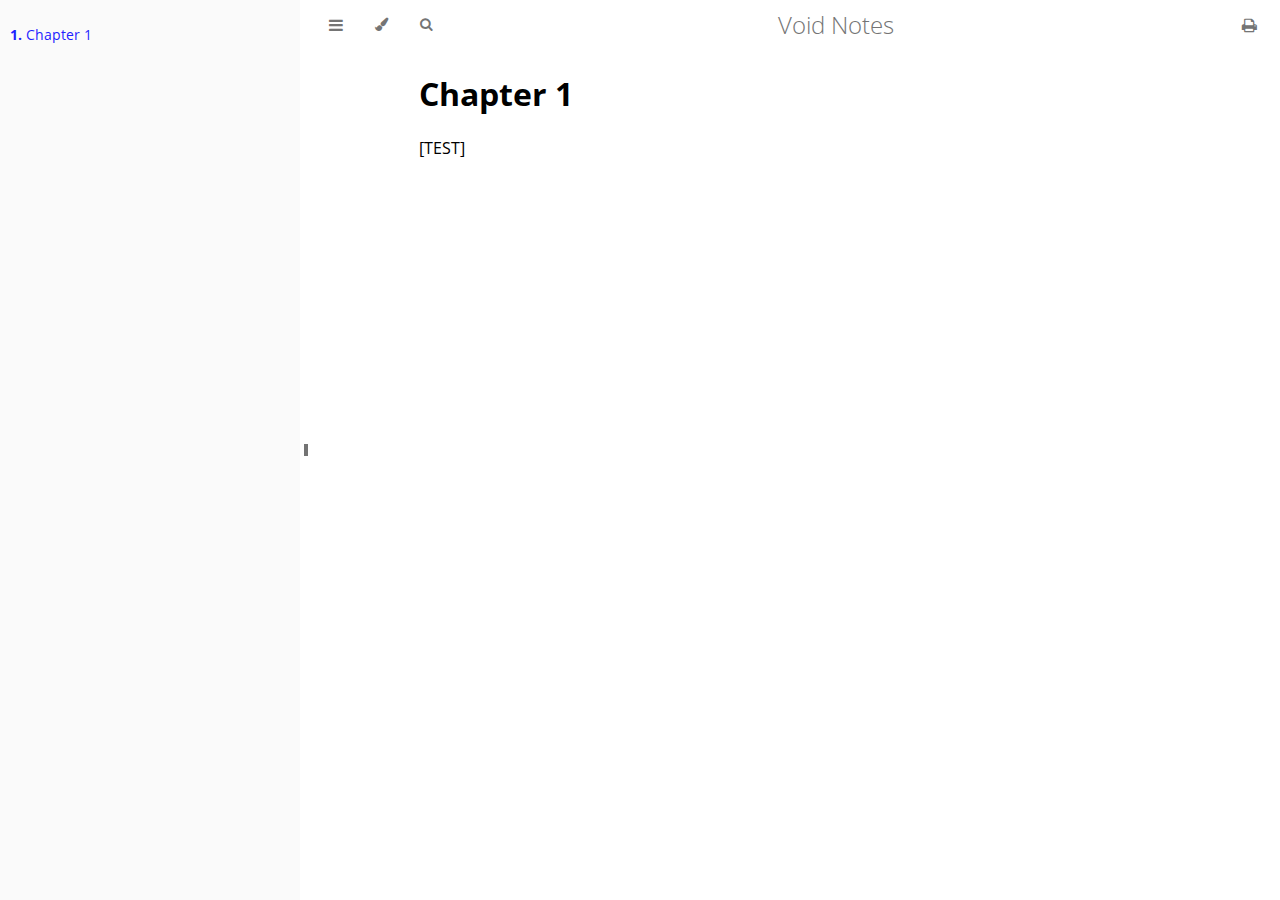
==== commit 567c0c20: "Deploying to gh-pages from @ voidpunk/notes@1016f3cec2c729a3da32fde4694910795ef3516a 🚀" ====
--- a/index.html
+++ b/index.html
@@ -156,6 +156,7 @@
                 <div id="content" class="content">
                     <main>
                         <h1 id="chapter-1"><a class="header" href="#chapter-1">Chapter 1</a></h1>
+<p>[TEST]</p>
 
                     </main>
 
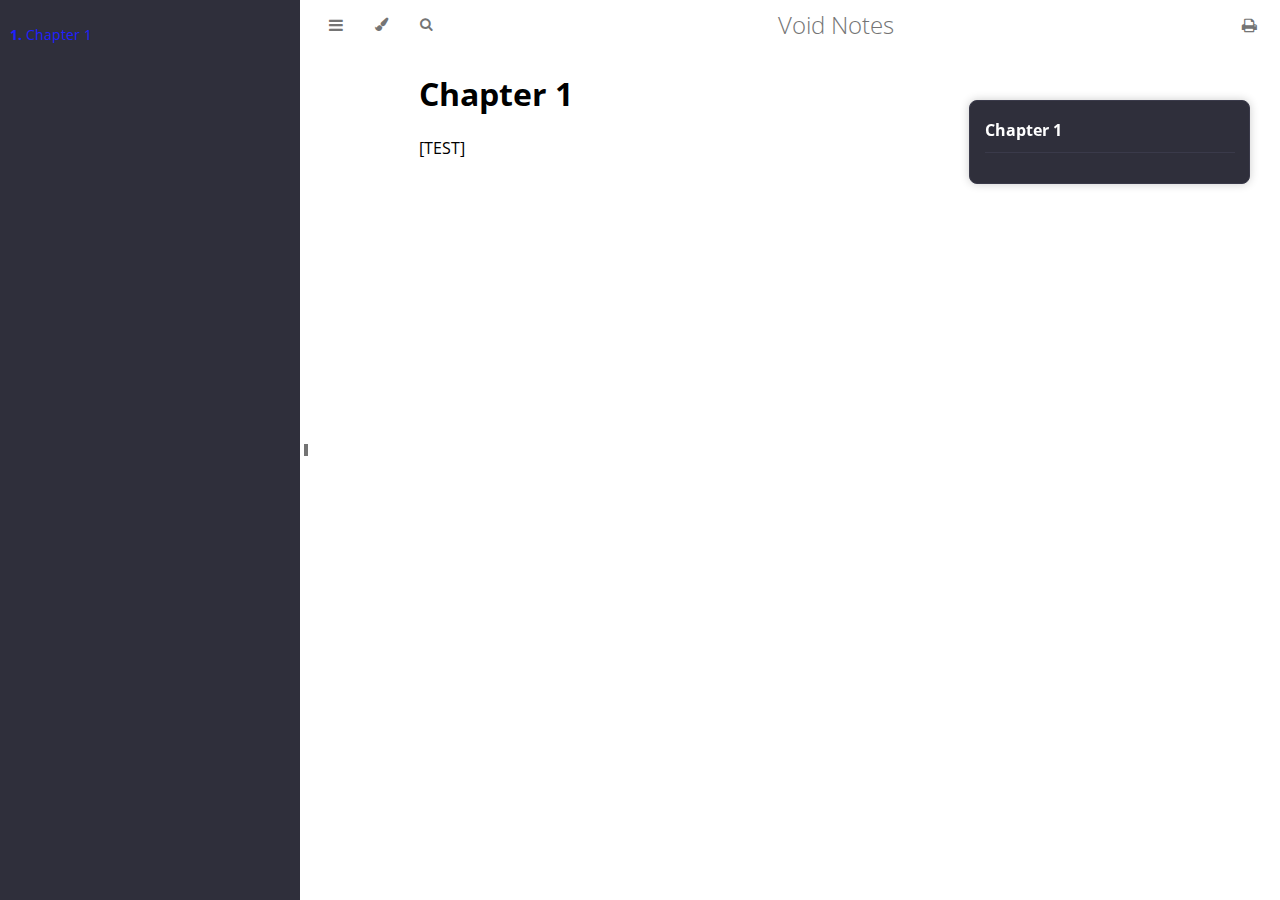
==== commit fa79d5a2: "Deploying to gh-pages from @ voidpunk/notes@cf86092d93e495089b01e9275a1babca6763c956 🚀" ====
--- a/index.html
+++ b/index.html
@@ -153,6 +153,15 @@
                     });
                 </script>
 
+                <div id="page-toc" class="floating-toc">
+                    <h3 class="toc-title">
+						<a href="#">
+							Chapter 1
+						</a>
+					</h3>
+                    <ul id="page-toc-list"></ul>
+                </div>
+
                 <div id="content" class="content">
                     <main>
                         <h1 id="chapter-1"><a class="header" href="#chapter-1">Chapter 1</a></h1>
@@ -194,6 +203,53 @@
         <!-- Custom JS scripts -->
 
 
+
+		<script>
+			document.addEventListener("DOMContentLoaded", function () {
+				const tocList = document.getElementById("page-toc-list");
+				const headers = document.querySelectorAll(".content h2, .content h3");
+				const linksMap = new Map();
+				// Build TOC
+				headers.forEach(header => {
+					if (!header.id) {
+						header.id = header.textContent.trim().toLowerCase().replace(/\s+/g, "-");
+						}
+					const li = document.createElement("li");
+					li.style.marginLeft = header.tagName === "H3" ? "1em" : "0";
+					const a = document.createElement("a");
+					a.href = `#${header.id}`;
+					a.textContent = header.textContent;
+					a.addEventListener("click", () => {
+						// Manually highlight on click
+						document.querySelectorAll("#page-toc-list a").forEach(el => el.classList.remove("active"));
+						a.classList.add("active");
+					});
+					linksMap.set(header.id, a);
+					li.appendChild(a);
+					tocList.appendChild(li);
+				});
+				// Scroll-based highlight
+				const observer = new IntersectionObserver(
+					entries => {
+						let visibleEntries = entries.filter(entry => entry.isIntersecting);
+						if (visibleEntries.length > 0) {
+							// Pick the top-most visible heading
+							const topEntry = visibleEntries.sort((a, b) => a.boundingClientRect.top - b.boundingClientRect.top)[0];
+							const id = topEntry.target.id;
+							document.querySelectorAll("#page-toc-list a").forEach(el => el.classList.remove("active"));
+							linksMap.get(id)?.classList.add("active");
+						}
+					},
+					{
+						root: null,
+						rootMargin: "-20% 0px -70% 0px",
+						threshold: 0.1
+					}
+				);
+				headers.forEach(header => observer.observe(header));
+			});
+		</script>
+
     </div>
     </body>
 </html>
--- a/css/general.css
+++ b/css/general.css
@@ -277,3 +277,79 @@
 .result-no-output {
     font-style: italic;
 }
+
+
+:root {
+  --sidebar-bg: #2f2f3b; /* Dark sidebar background */
+  --sidebar-fg: #ffffff; /* White text */
+  --sidebar-border: #3a3a4a; /* Border color */
+  --theme-color: #428bca; /* Blue highlight color */
+}
+
+@media screen and (max-width: 768px) {
+  .floating-toc {
+    display: none;
+  }
+}
+
+.floating-toc {
+  position: fixed;
+  top: 100px;
+  right: 30px;
+  width: 250px;
+  max-height: 80vh;
+  overflow-y: auto;
+  padding: 1em;
+  background-color: var(--sidebar-bg);
+  border: 1px solid var(--sidebar-border);
+  border-radius: 8px;
+  box-shadow: 0 0 10px rgba(0,0,0,0.2);
+  font-size: 0.9em;
+  z-index: 9999;
+}
+
+.floating-toc h3 {
+  margin-top: 0;
+  color: var(--sidebar-fg);
+  font-size: 1.1em;
+  padding-bottom: 0.5em;
+  border-bottom: 1px solid var(--sidebar-border);
+}
+
+.floating-toc ul {
+  list-style: none;
+  padding-left: 0;
+  margin: 0;
+}
+
+.floating-toc li {
+  margin-bottom: 0.4em;
+  line-height: 1.3;
+}
+
+/* Default state - white text */
+.floating-toc a {
+  color: var(--sidebar-fg) !important; /* Force white color */
+  text-decoration: none;
+  display: block;
+  padding: 0.2em 0;
+}
+
+/* Active state - blue text with left border */
+.floating-toc a.active {
+  color: var(--theme-color) !important; /* Force blue color */
+  /* border-left: 2px solid var(--theme-color); */
+  padding-left: 0.8em;
+  margin-left: -0.8em;
+}
+
+/* Remove all hover effects to prevent flashing */
+.floating-toc a:hover {
+  text-decoration: none !important;
+  /* No color change on hover */
+}
+
+h3.toc-title:target::before {
+  content: none;
+  display: none;
+}
